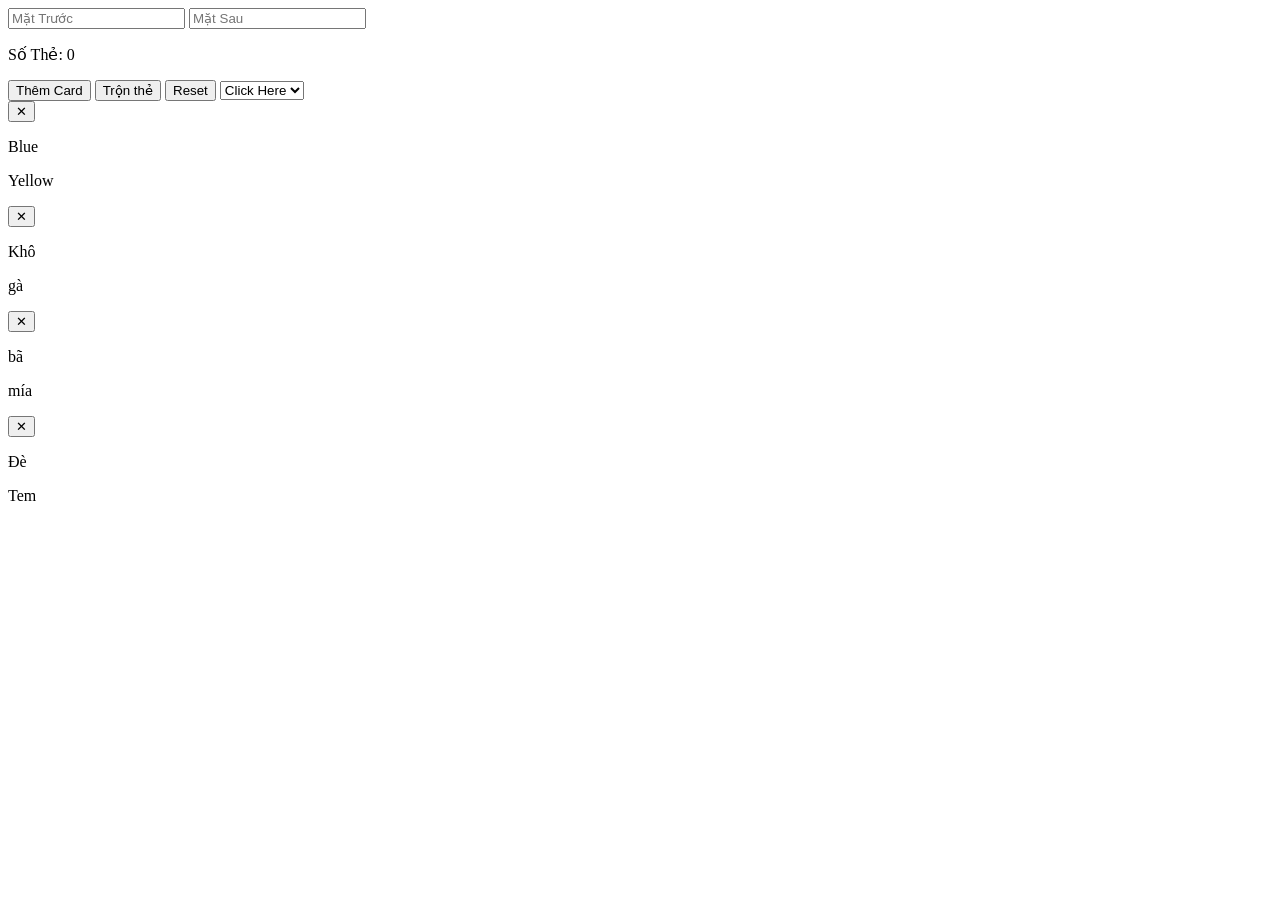
==== FlashCardNew/index.html @ 95708bd6 "Add initial HTML structure for FlashCard app" ====
<!DOCTYPE html>
<html lang="en">
<head>
  <meta charset="UTF-8">
  <meta name="viewport" content="width=device-width, initial-scale=1.0">
  <link rel="stylesheet" href="style.css">
  <title>FlashCard</title>
</head>
<body>
  <div class="form-container">
    <div class="input-row">
    <input type="text" id="front-input" placeholder="Mặt Trước">
    <input type="text" id="front-back" placeholder="Mặt Sau">
    <p id="card-count">Số Thẻ: 0</p>
    </div>
    <div class="btn-row">
    <button id="add-btn">Thêm Card</button>
    <button id="tron-btn">Trộn thẻ</button>
    <button id="reset-btn">Reset</button>
    <select id="deck-select">
      <option value="">Click Here</option>
      <option value="mau">Color</option>
      <option value="dongvat">Animal</option>
    </select>
    </div>
  </div>

<!-----------------Thẻ Thêm Ở Đây---------------------->  
    <div class="container">
    <!-- Card 1 -->
    <div class="card-wrapper">
      <button class="del-card">✕</button>
      <div class="flashcard" id="card-1">
        <div class="card-front"><p>Blue</p></div>
        <div class="card-back"><p>Yellow</p></div>
      </div>
    </div>

    <!-- Card 2 -->
    <div class="card-wrapper">
      <button class="del-card">✕</button>
      <div class="flashcard" id="card-2">
        <div class="card-front"><p>Khô</p></div>
        <div class="card-back"><p>gà</p></div>
      </div>
    </div>

    <!-- Card 3 -->
    <div class="card-wrapper">
      <button class="del-card">✕</button>
      <div class="flashcard" id="card-3">
        <div class="card-front"><p>bã</p></div>
        <div class="card-back"><p>mía</p></div>
      </div>
    </div>

    <!-- Card 4 -->
    <div class="card-wrapper">
      <button class="del-card">✕</button>
      <div class="flashcard" id="card-4">
        <div class="card-front"><p>Đè</p></div>
        <div class="card-back"><p>Tem</p></div>
      </div>
    </div>
  </div>
<!------------------------------------------------------>

  <script src="script.js"></script>
</body>
</html>
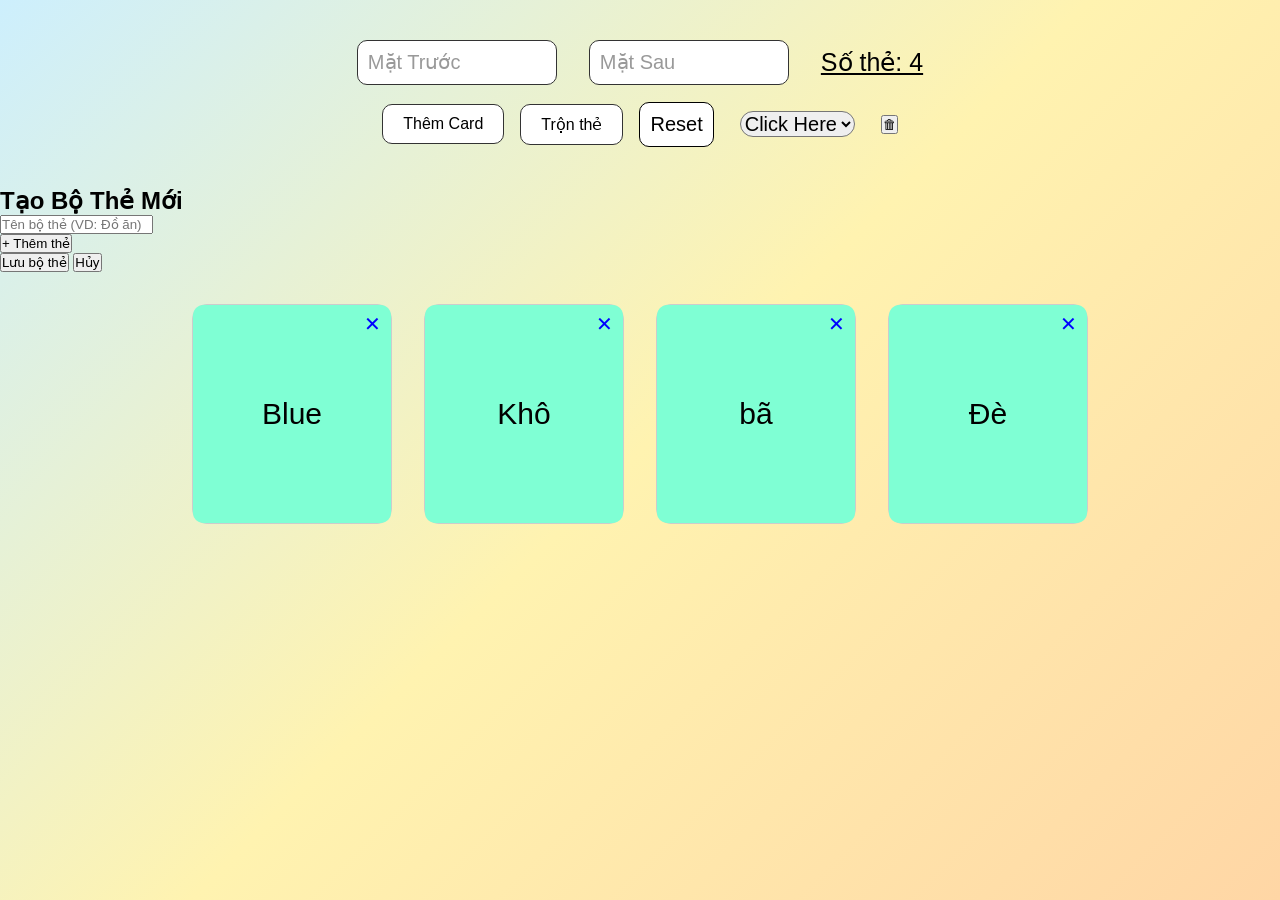
==== commit c412326a: "Add modal for creating new card decks" ====
--- a/FlashCardNew/index.html
+++ b/FlashCardNew/index.html
@@ -18,10 +18,27 @@
     <button id="tron-btn">Trộn thẻ</button>
     <button id="reset-btn">Reset</button>
     <select id="deck-select">
-      <option value="">Click Here</option>
+      <option value="" >Click Here</option>
       <option value="mau">Color</option>
       <option value="dongvat">Animal</option>
+      <option value="Them" id="them-option">Tạo Thẻ</option>
     </select>
+    <button id="delete-deck-btn" class="hidden" title="Xóa bộ thẻ này">🗑</button>
+    </div>
+  </div>
+
+
+    <!-- Model Tạo Bộ Thẻ Mới -->
+  <div id="create-deck-modal" class="modal-overlay hidden">
+    <div class="modal">
+      <h2>Tạo Bộ Thẻ Mới</h2>
+      <input type="text" id="new-deck-name" placeholder="Tên bộ thẻ (VD: Đồ ăn)">
+      <div id="new-deck-cards"></div>
+      <button id="add-deck-card-row" type="button">+ Thêm thẻ</button>
+      <div class="modal-actions">
+        <button id="save-deck-btn" type="button">Lưu bộ thẻ</button>
+        <button id="cancel-deck-btn" type="button">Hủy</button>
+      </div>
     </div>
   </div>
 
--- a/FlashCardNew/style.css
+++ b/FlashCardNew/style.css
@@ -0,0 +1,180 @@
+* {
+  font-family: 'Gill Sans', 'Gill Sans MT', Calibri, 'Trebuchet MS', sans-serif;
+  margin: 0;
+  padding: 0;
+  box-sizing: border-box;
+}
+
+.container {
+  display: flex;
+  justify-content:center;
+  align-items: center;
+  flex-wrap: wrap;
+  gap: 2rem;
+  min-height: auto;
+  perspective: 800px;
+  padding: 2rem;
+}
+
+.card-wrapper {
+  position: relative;
+  display: inline-block;
+}
+
+.flashcard {
+  width: 200px;
+  height: 220px;
+  padding: 30px;
+  border-radius: 15px;
+  border: 1px solid #ccc;
+  background-color: aquamarine;
+  color: rgb(179, 131, 70);
+  transform-style: preserve-3d;
+  transition: transform 0.6s ease;
+  position: relative;
+}
+
+.card-front,
+.card-back {
+  display: flex;
+  justify-content: center;
+  align-items: center;
+  font-size: 30px;
+  padding: 20px;
+  color: black;
+  backface-visibility: hidden;
+  position: absolute;
+  inset: 0;
+  border-radius: 10px;
+}
+
+.card-front {
+  background-color: aquamarine;
+}
+
+.card-back {
+  transform: rotateY(180deg);
+  background-color: brown;
+}
+
+.flashcard.flipped {
+  transform: rotateY(180deg);
+}
+
+/* Nút X – luôn đứng yên, không bị lật */
+.del-card {
+  position: absolute;
+  top: 6px;
+  right: 6px;
+  width: 28px;
+  height: 28px;
+  background: none;
+  border: none;
+  font-size: 20px;
+  color: blue;
+  cursor: pointer;
+  z-index: 10;
+  display: flex;
+  align-items: center;
+  justify-content: center;
+  transition: opacity 0.3s ease; /* mượt khi ẩn/hiện */
+  pointer-events: auto;
+}
+
+.del-card:hover {
+  color: red;
+  transform: scale(1.2);
+}
+
+/* Ẩn nút X khi thẻ đang xoay */
+.card-wrapper.hide-del .del-card {
+  opacity: 0;
+  pointer-events: none;
+}
+
+/* Hiệu ứng shuffle */
+.flashcard.shuffling {
+  transition: transform 0.4s ease, opacity 0.3s ease;
+  opacity: 0;
+  transform: rotateY(180deg) scale(0.8);
+}
+
+/* Form nhập liệu */
+.form-container {
+  display: flex;
+  justify-content: center;
+  align-items: center;
+  flex-direction: column;
+  gap: 1rem;
+  padding: 40px;
+}
+
+.input-row {
+  display: flex;
+  gap: 2rem;
+}
+
+.form-container input {
+  width: 200px;
+  padding: 10px;
+  border: 1px solid #333;
+  border-radius: 10px;
+  font-size: 20px;
+}
+
+.form-container input::placeholder {
+  color: #999;
+}
+
+#add-btn,
+#tron-btn {
+  padding: 10px 20px;
+  border: 1px solid #333;
+  border-radius: 10px;
+  font-size: 16px;
+  background: white;
+  cursor: pointer;
+  transition: 0.2s;
+}
+
+#add-btn:hover,
+#tron-btn:hover {
+  background: #f0f0f0;
+}
+
+#deck-select{
+  font-size: 20px;
+  border-radius: 15px;
+  margin:10px;
+  cursor:pointer;
+}
+#deck-select:hover{
+  background:#f0f0f0;
+}
+.btn-row{
+  display:flex;
+  align-items: center;
+  gap:1rem;
+}
+#reset-btn{
+  font-size: 20px;
+  background:white;
+  border:1px solid;
+  border-radius: 10px;
+  padding:10px;
+  cursor:pointer;
+}
+#reset-btn:hover{
+  background:#f0f0f0;
+}
+#card-count{
+  font-size: 25px;
+  display:flex;
+  align-items: center;
+  font-family: 'Segoe UI', Tahoma, Geneva, Verdana, sans-serif;
+  text-decoration:underline ;
+  }
+
+  html,body{
+    min-height: 100vh;
+  }
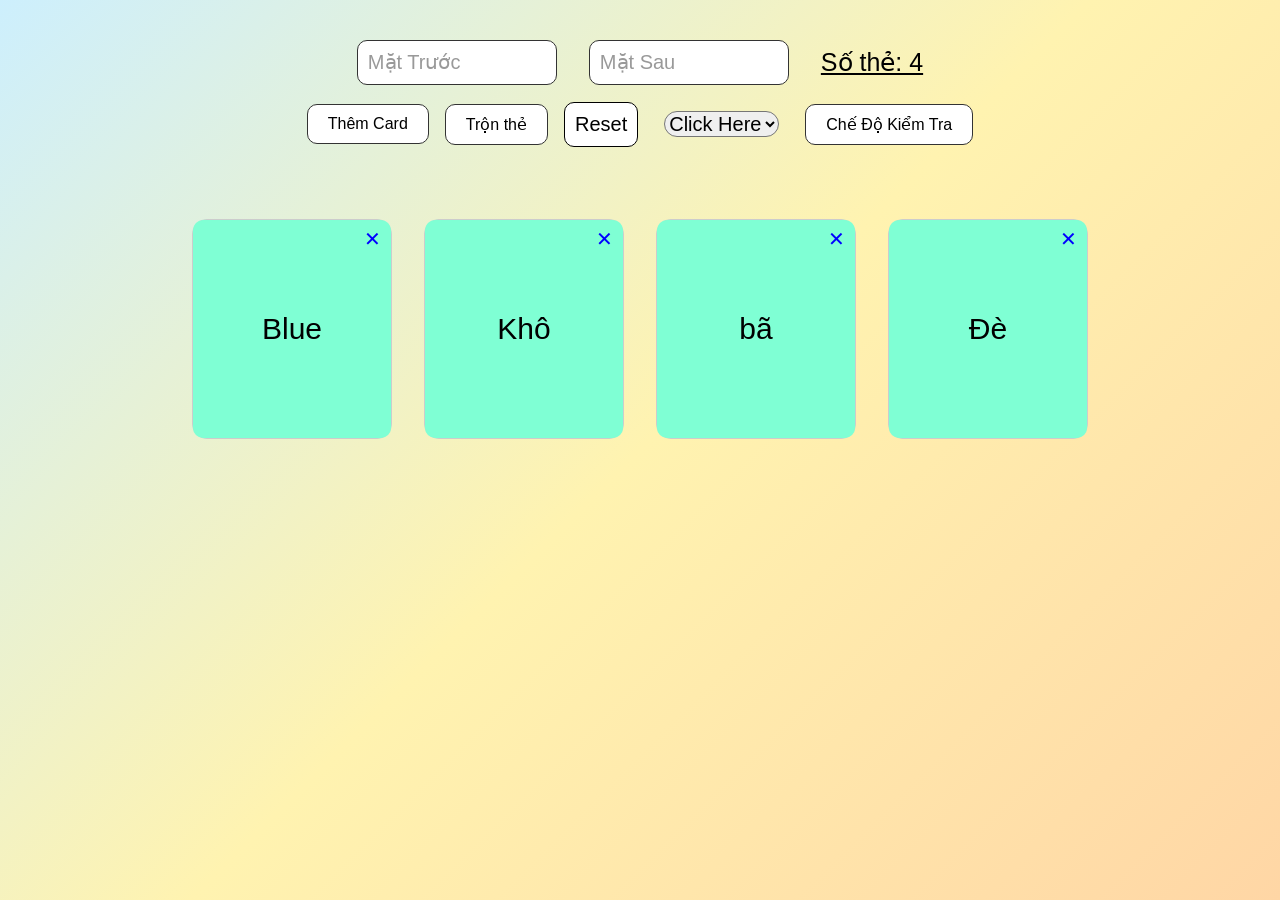
==== commit 9f214293: "Add quiz mode button to index.html" ====
--- a/FlashCardNew/index.html
+++ b/FlashCardNew/index.html
@@ -24,7 +24,8 @@
       <option value="Them" id="them-option">Tạo Thẻ</option>
     </select>
     <button id="delete-deck-btn" class="hidden" title="Xóa bộ thẻ này">🗑</button>
-    </div>
+    <button id="quiz-mode-btn">Chế Độ Kiểm Tra</button>  
+  </div>
   </div>
 
 
--- a/FlashCardNew/style.css
+++ b/FlashCardNew/style.css
@@ -61,7 +61,6 @@
   transform: rotateY(180deg);
 }
 
-/* Nút X – luôn đứng yên, không bị lật */
 .del-card {
   position: absolute;
   top: 6px;
@@ -77,7 +76,7 @@
   display: flex;
   align-items: center;
   justify-content: center;
-  transition: opacity 0.3s ease; /* mượt khi ẩn/hiện */
+  transition: opacity 0.2s ease; 
   pointer-events: auto;
 }
 
@@ -86,20 +85,19 @@
   transform: scale(1.2);
 }
 
-/* Ẩn nút X khi thẻ đang xoay */
+
 .card-wrapper.hide-del .del-card {
   opacity: 0;
   pointer-events: none;
 }
 
-/* Hiệu ứng shuffle */
 .flashcard.shuffling {
   transition: transform 0.4s ease, opacity 0.3s ease;
   opacity: 0;
   transform: rotateY(180deg) scale(0.8);
 }
 
-/* Form nhập liệu */
+
 .form-container {
   display: flex;
   justify-content: center;
@@ -175,6 +173,214 @@
   text-decoration:underline ;
   }
 
-  html,body{
+  html, body{
     min-height: 100vh;
-  }+  }
+
+  .modal-overlay {
+  position: fixed;
+  inset: 0;
+  background: rgba(0, 0, 0, 0.45);
+  display: flex;
+  justify-content: center;
+  align-items: center;
+  z-index: 100;
+}
+ 
+.modal-overlay.hidden {
+  display: none;
+}
+ 
+.modal {
+  background: white;
+  border-radius: 15px;
+  padding: 30px;
+  width: 90%;
+  max-width: 480px;
+  max-height: 85vh;
+  overflow-y: auto;
+  display: flex;
+  flex-direction: column;
+  gap: 1rem;
+  box-shadow: 0 10px 30px rgba(0, 0, 0, 0.2);
+}
+ 
+.modal h2 {
+  font-size: 22px;
+  text-align: center;
+}
+ 
+.modal input#new-deck-name {
+  padding: 10px;
+  border: 1px solid #333;
+  border-radius: 10px;
+  font-size: 18px;
+}
+ 
+#new-deck-cards {
+  display: flex;
+  flex-direction: column;
+  gap: 0.6rem;
+  max-height: 300px;
+  overflow-y: auto;
+}
+ 
+.new-deck-row {
+  display: flex;
+  gap: 0.5rem;
+  align-items: center;
+}
+ 
+.new-deck-row input {
+  flex: 1;
+  padding: 8px;
+  border: 1px solid #ccc;
+  border-radius: 8px;
+  font-size: 16px;
+}
+ 
+.new-deck-row .remove-row-btn {
+  background: none;
+  border: none;
+  color: red;
+  font-size: 18px;
+  cursor: pointer;
+}
+ 
+#add-deck-card-row {
+  align-self: flex-start;
+  padding: 8px 14px;
+  border: 1px dashed #333;
+  border-radius: 10px;
+  background: white;
+  cursor: pointer;
+}
+ 
+#add-deck-card-row:hover {
+  background: #f0f0f0;
+}
+ 
+.modal-actions {
+  display: flex;
+  justify-content: flex-end;
+  gap: 0.8rem;
+  margin-top: 0.5rem;
+}
+ 
+.modal-actions button {
+  padding: 10px 20px;
+  border-radius: 10px;
+  font-size: 16px;
+  cursor: pointer;
+  border: 1px solid #333;
+}
+ 
+#save-deck-btn {
+  background: #4caf50;
+  color: white;
+  border-color: #4caf50;
+}
+ 
+#save-deck-btn:hover {
+  background: #43a047;
+}
+ 
+#cancel-deck-btn {
+  background: white;
+}
+ 
+#cancel-deck-btn:hover {
+  background: #f0f0f0;
+}
+
+#delete-deck-btn {
+  font-size: 18px;
+  background: white;
+  border: 1px solid red;
+  color: red;
+  border-radius: 10px;
+  padding: 8px 12px;
+  cursor: pointer;
+}
+ 
+#delete-deck-btn:hover {
+  background: red;
+  color: white;
+}
+ 
+#delete-deck-btn.hidden {
+  display: none;
+}
+
+
+@media (max-width:600px){
+  .input-row,
+  .btn-row{
+    flex-direction: column;
+    align-items: stretch;
+  }
+  .form-container{
+    width: 100%;
+  }
+  .flashcard{
+    width: 140px;
+    height: 160px;
+    padding:15px;
+  }
+  .card-back,
+  .card-front{
+    font-size: 20px;
+  }
+  .container{
+    gap:1rem;
+    padding:1rem;
+  }
+}
+
+#quiz-mode-btn {
+  font-size: 16px;
+  background: white;
+  border: 1px solid #333;
+  border-radius: 10px;
+  padding: 10px 20px;
+  cursor: pointer;
+  transition: 0.2s;
+}
+ 
+#quiz-mode-btn:hover {
+  background: #f0f0f0;
+}
+ 
+#quiz-mode-btn.active {
+  background: #333;
+  color: white;
+}
+ 
+.quiz-box {
+  display: none;
+  margin-top: 8px;
+}
+ 
+.container.quiz-mode .quiz-box {
+  display: block;
+}
+ 
+.quiz-input {
+  width: 200px;
+  padding: 8px;
+  border: 2px solid #ccc;
+  border-radius: 8px;
+  font-size: 15px;
+  text-align: center;
+  transition: border-color 0.2s, background 0.2s;
+}
+ 
+.quiz-input.correct {
+  border-color: #00ff0d;
+  background: #00ff15;
+}
+ 
+.quiz-input.wrong {
+  border-color: #ff0000;
+  background: #ff0026;
+}
